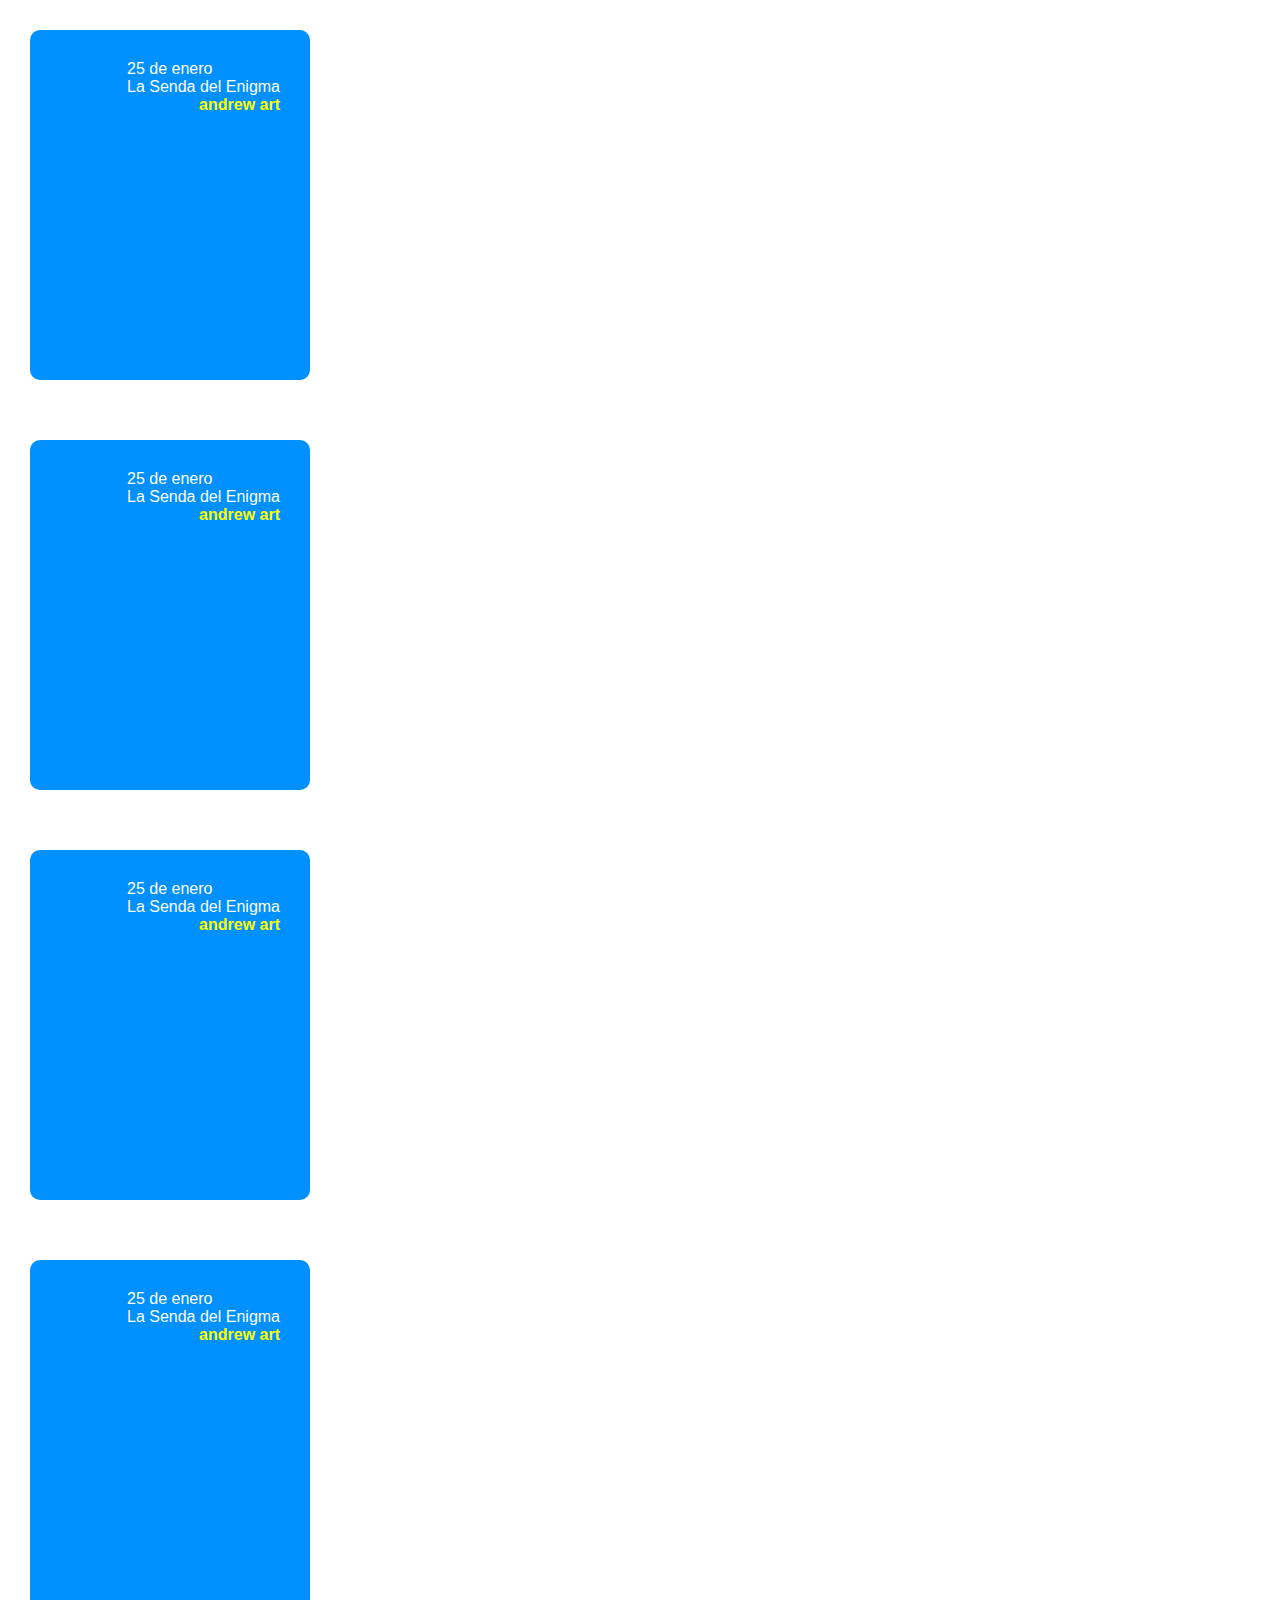
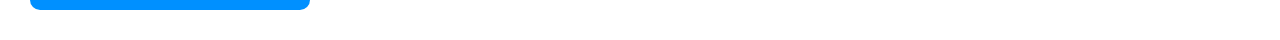
==== terjetas mobiles/index.html @ 72518afb "actualizacion" ====
<!DOCTYPE html>
<html lang="en">
<head>
    <meta charset="UTF-8">
    <meta http-equiv="X-UA-Compatible" content="IE=edge">
    <meta name="viewport" content="width=device-width, initial-scale=1.0">
    <title>tarjetas</title>
    <link rel="stylesheet" href="style.css">
</head>
<body>
    <nav>  
        <div class="cards">
            <div class="card">
                <div class="header"> 
                    <div class="date">25 de enero</div>
                    <div class="title">La Senda del Enigma</div>
                </div>
            <div class="footer">
                <div class="autor">
                    <a href="#">
                        <img src="" alt="">
                        <span> andrew art</span>
                    </a>
                </div>
            </div>
            </div>
        </div>
        

        <div class="cards">
            <div class="card">
                <div class="header"> 
                    <div class="date">25 de enero</div>
                    <div class="title">La Senda del Enigma</div>
                </div>
            <div class="footer">
                <div class="autor">
                    <a href="#">
                        <img src="" alt="">
                        <span> andrew art</span>
                    </a>
                </div>
            </div>
            </div>
        </div>
        

        <div class="cards">
            <div class="card">
                <div class="header"> 
                    <div class="date">25 de enero</div>
                    <div class="title">La Senda del Enigma</div>
                </div>
            <div class="footer">
                <div class="autor">
                    <a href="#">
                        <img src="" alt="">
                        <span> andrew art</span>
                    </a>
                </div>
            </div>
            </div>
        </div>
        

        <div class="cards">
            <div class="card">
                <div class="header"> 
                    <div class="date">25 de enero</div>
                    <div class="title">La Senda del Enigma</div>
                </div>
            <div class="footer">
                <div class="autor">
                    <a href="#">
                        <img src="" alt="">
                        <span> andrew art</span>
                    </a>
                </div>
            </div>
            </div>
        </div>
    </nav>
    
</body>
</html>
---- terjetas mobiles/style.css ----
body{
    padding: 0;
    margin: 0;
    font-family: 'Franklin Gothic Medium', 'Arial Narrow', Arial, sans-serif;
}

.cards{
    display: flex;
    width: 100%;
    padding: 30px;  
}

.cards .card{
    background: rgb(0, 144, 255);
    color: white;
    width: 280px;
    height: 350px;
    border-radius: 10px;
    align-items: self-end;
    padding: 30px;
    box-sizing: border-box;
    position: relative;
    display: flex;
    flex-direction: column;

    transition: all 0.3s ease;
}
.cards .card a{
    color: yellow;
    text-decoration: none;
    font-weight: bold;
}
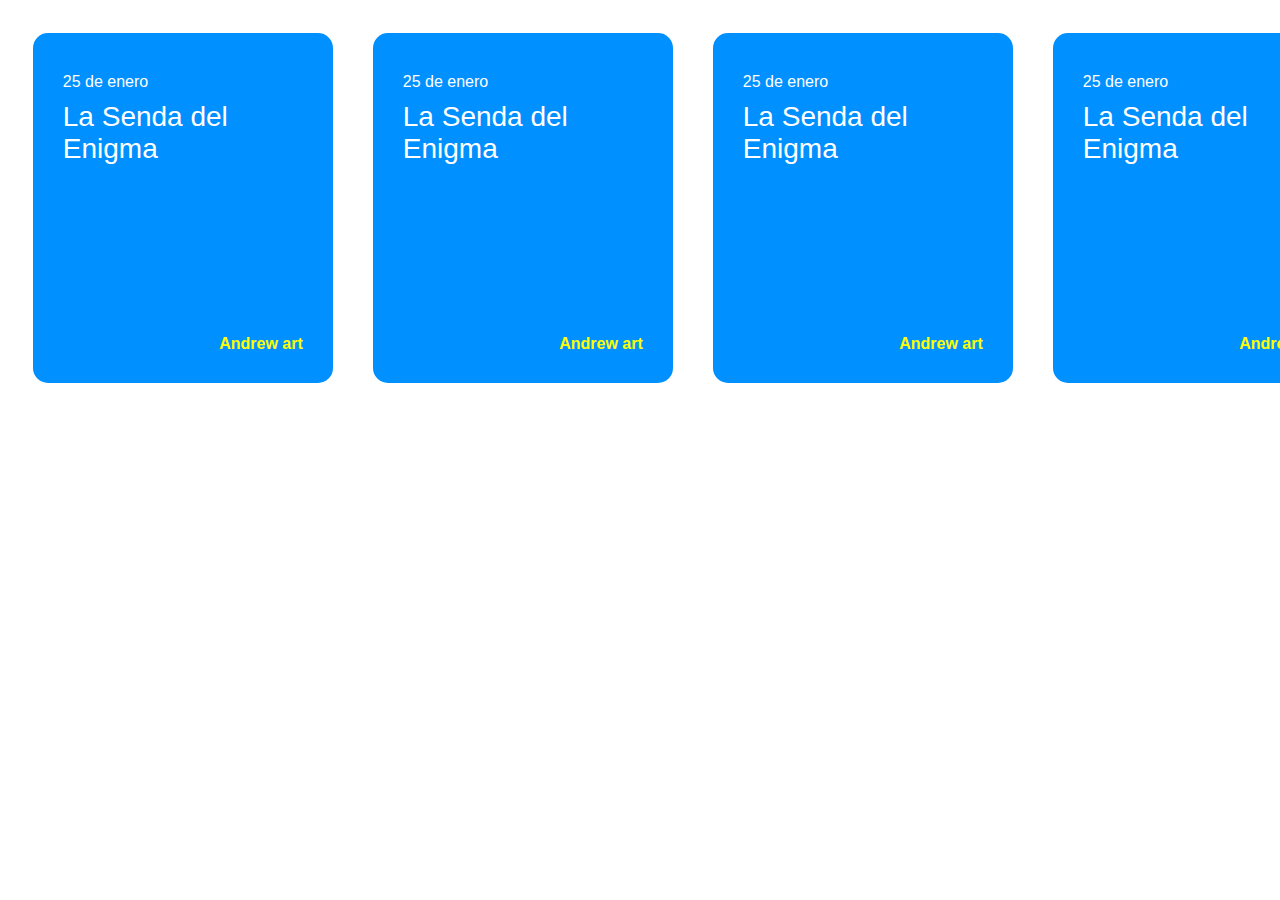
==== commit 6680bdde: "tarjetas.act2.0" ====
--- a/terjetas mobiles/index.html
+++ b/terjetas mobiles/index.html
@@ -8,7 +8,7 @@
     <link rel="stylesheet" href="style.css">
 </head>
 <body>
-    <nav>  
+    <nav class="nav">  
         <div class="cards">
             <div class="card">
                 <div class="header"> 
@@ -19,7 +19,7 @@
                 <div class="autor">
                     <a href="#">
                         <img src="" alt="">
-                        <span> andrew art</span>
+                        <span> Andrew art</span>
                     </a>
                 </div>
             </div>
@@ -27,7 +27,7 @@
         </div>
         
 
-        <div class="cards">
+        <div class="cards element-1">
             <div class="card">
                 <div class="header"> 
                     <div class="date">25 de enero</div>
@@ -37,7 +37,7 @@
                 <div class="autor">
                     <a href="#">
                         <img src="" alt="">
-                        <span> andrew art</span>
+                        <span> Andrew art</span>
                     </a>
                 </div>
             </div>
@@ -45,7 +45,7 @@
         </div>
         
 
-        <div class="cards">
+        <div class="cards element-2">
             <div class="card">
                 <div class="header"> 
                     <div class="date">25 de enero</div>
@@ -55,7 +55,7 @@
                 <div class="autor">
                     <a href="#">
                         <img src="" alt="">
-                        <span> andrew art</span>
+                        <span> Andrew art</span>
                     </a>
                 </div>
             </div>
@@ -63,7 +63,7 @@
         </div>
         
 
-        <div class="cards">
+        <div class="cards element-3">
             <div class="card">
                 <div class="header"> 
                     <div class="date">25 de enero</div>
@@ -73,7 +73,7 @@
                 <div class="autor">
                     <a href="#">
                         <img src="" alt="">
-                        <span> andrew art</span>
+                        <span> Andrew art</span>
                     </a>
                 </div>
             </div>
--- a/terjetas mobiles/style.css
+++ b/terjetas mobiles/style.css
@@ -4,29 +4,59 @@
     font-family: 'Franklin Gothic Medium', 'Arial Narrow', Arial, sans-serif;
 }
 
+.nav{
+    display: flex;
+    padding: 0;
+    margin-inline-end: 0%;
+    margin: 1%;
+
+}
 .cards{
     display: flex;
-    width: 100%;
-    padding: 30px;  
+    padding:20px;  
 }
 
 .cards .card{
-    background: rgb(0, 144, 255);
+    background-color: rgb(0, 144, 255);
     color: white;
-    width: 280px;
+    width: 300px;
     height: 350px;
-    border-radius: 10px;
-    align-items: self-end;
+    border-radius: 15px;
+    align-items:self-end;
     padding: 30px;
     box-sizing: border-box;
     position: relative;
     display: flex;
-    flex-direction: column;
+    flex-direction:column;
 
     transition: all 0.3s ease;
 }
+
 .cards .card a{
     color: yellow;
     text-decoration: none;
     font-weight: bold;
+}
+.cards .card a:hover{
+    color: lightyellow;
+}
+
+.cards .card .header{
+    flex: 1;
+}
+
+.cards .card:hover{
+    margin-right: 80px;
+    transform:  rotate(3deg) translateY(-15px);   
+}
+
+.cards .card .header .date{
+    padding: 10px 0;
+}
+
+.cards .card .header .title {
+    font-size: 28px;
+}
+.cards .card .element{
+    margin-left:10px;
 }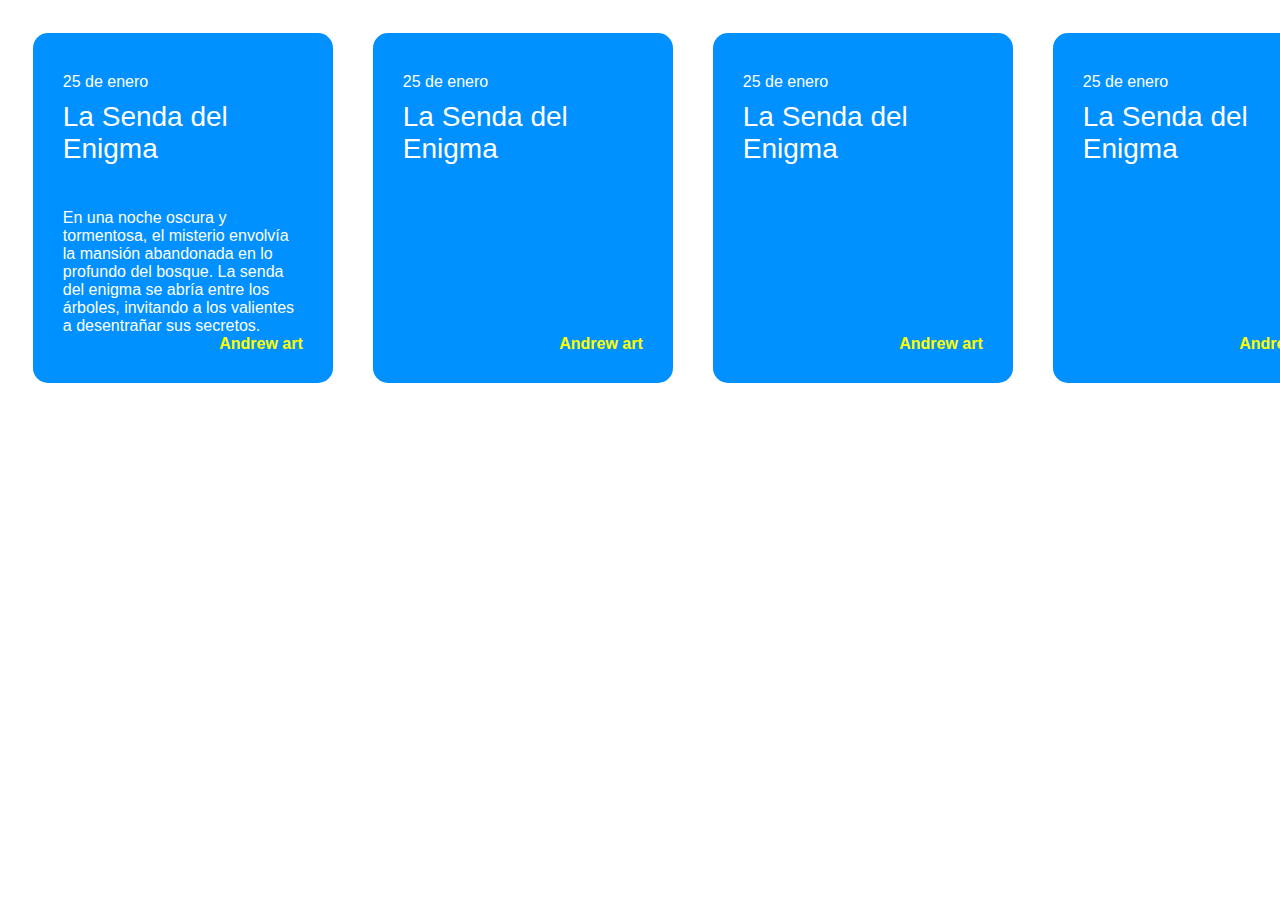
==== commit 3641871c: "ad text 2. 0" ====
--- a/terjetas mobiles/index.html
+++ b/terjetas mobiles/index.html
@@ -15,7 +15,13 @@
                     <div class="date">25 de enero</div>
                     <div class="title">La Senda del Enigma</div>
                 </div>
+                   <div class="texto"> En una noche oscura y tormentosa, el misterio 
+                     envolvía la mansión abandonada en lo profundo del bosque. 
+                     La senda del enigma se abría entre los árboles, invitando a los valientes a desentrañar sus secretos. 
+                    </div>
+                
             <div class="footer">
+                    
                 <div class="autor">
                     <a href="#">
                         <img src="" alt="">
--- a/terjetas mobiles/style.css
+++ b/terjetas mobiles/style.css
@@ -13,7 +13,8 @@
 }
 .cards{
     display: flex;
-    padding:20px;  
+    padding:  20px;  
+    
 }
 
 .cards .card{
@@ -31,7 +32,10 @@
 
     transition: all 0.3s ease;
 }
+.text{
+    text-decoration: none;
 
+}
 .cards .card a{
     color: yellow;
     text-decoration: none;
@@ -40,6 +44,8 @@
 .cards .card a:hover{
     color: lightyellow;
 }
+
+
 
 .cards .card .header{
     flex: 1;
@@ -59,4 +65,4 @@
 }
 .cards .card .element{
     margin-left:10px;
-}+}
